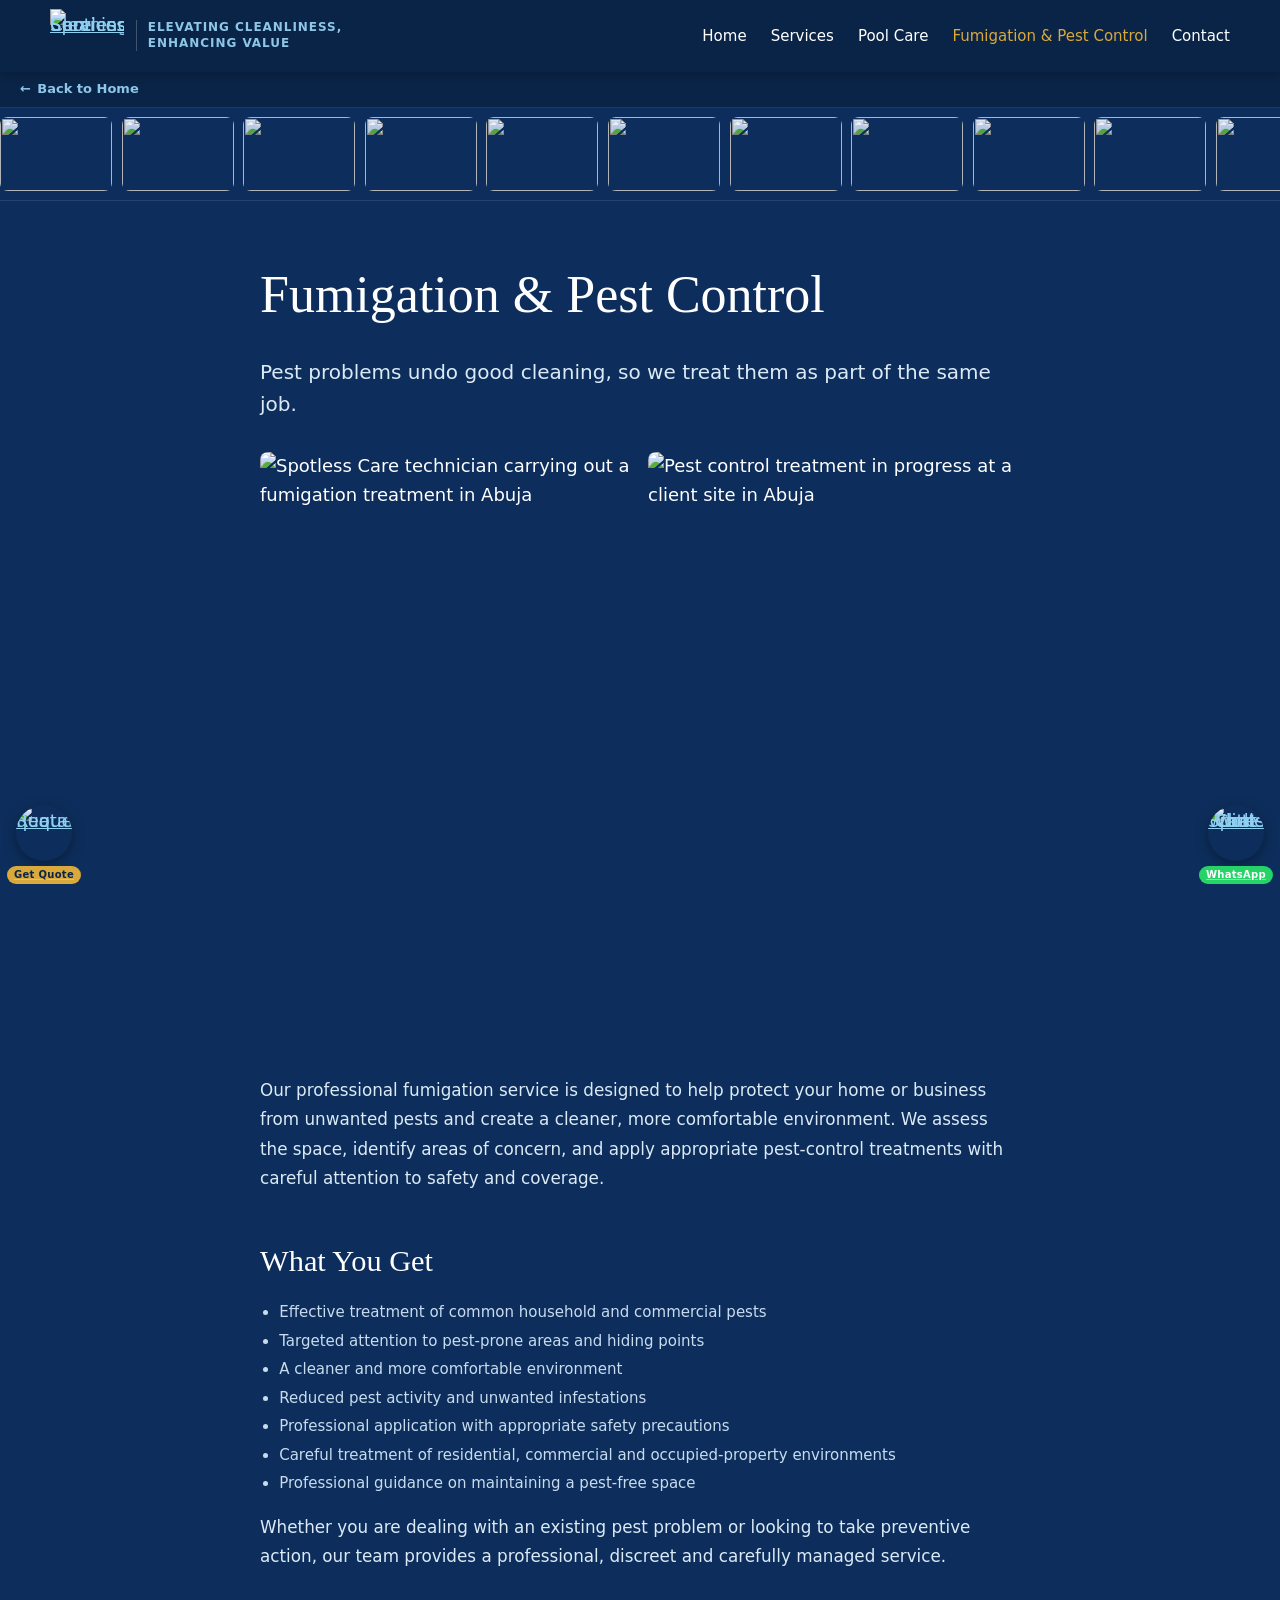
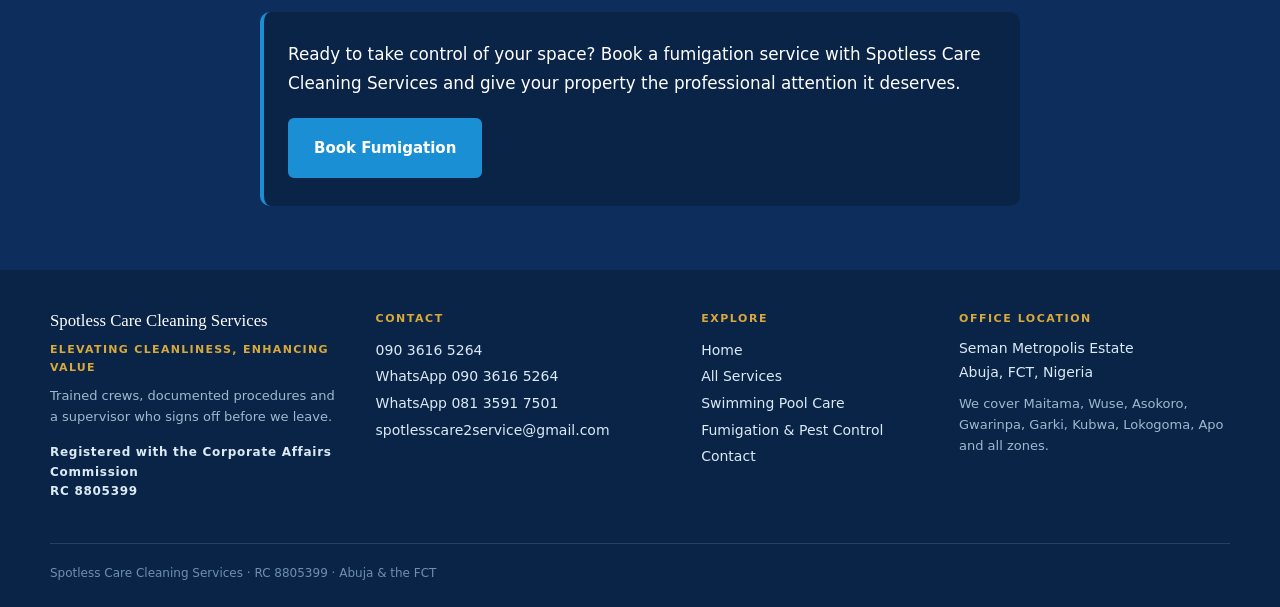
==== pages/fumigation.html @ 08be8010 "Add files via upload" ====
<!DOCTYPE html>
<html lang="en">
<head>
<meta charset="utf-8">
<meta name="viewport" content="width=device-width, initial-scale=1">
<title>Fumigation &amp; Pest Control in Abuja | Spotless Care</title>
<meta name="description" content="Professional, discreet fumigation and pest control for homes and businesses in Abuja, with careful attention to safety and coverage.">
<meta name="theme-color" content="#0a2447">
<link rel="icon" href="../assets/icons/favicon.png">
<link rel="stylesheet" href="../css/style.css">
<link rel="stylesheet" href="../css/components.css">
<link rel="stylesheet" href="../css/responsive.css">
</head>
<body>
<a class="skip" href="#main">Skip to content</a>
<header class="sc-header"><div class="sc-header-bar">
<div class="sc-brand"><a class="sc-logo" href="../index.html"><img src="../assets/logo/logo-white-header.png" alt="Spotless Care Cleaning Services" width="200" height="145"></a><p class="sc-tagline">Elevating Cleanliness,<br>Enhancing Value</p></div>
<button class="sc-burger" aria-label="Open menu" aria-expanded="false" aria-controls="site-nav"><svg viewBox="0 0 24 24" aria-hidden="true"><path d="M3 6h18v2H3zm0 5h18v2H3zm0 5h18v2H3z"/></svg></button>
<nav class="sc-nav" id="site-nav" aria-label="Main"><button class="sc-nav-close" aria-label="Close menu"><svg viewBox="0 0 24 24" aria-hidden="true"><path d="M5.3 3.9 12 10.6l6.7-6.7 1.4 1.4-6.7 6.7 6.7 6.7-1.4 1.4-6.7-6.7-6.7 6.7-1.4-1.4 6.7-6.7-6.7-6.7z"/></svg></button><ul><li><a href="../index.html">Home</a></li><li><a href="services.html">Services</a></li><li><a href="pool-care.html">Pool Care</a></li><li><a href="fumigation.html">Fumigation &amp; Pest Control</a></li><li><a href="contact.html">Contact</a></li></ul></nav>
</div></header>
<p class="sc-back"><a href="../index.html">Back to Home</a></p>
<div class="sc-marquee" aria-hidden="true"><div class="sc-marquee-track"><img src="../assets/images/work/crew-01.jpg" alt="" loading="lazy"><img src="../assets/images/work/crew-02.jpg" alt="" loading="lazy"><img src="../assets/images/work/crew-03.jpg" alt="" loading="lazy"><img src="../assets/images/work/crew-04.jpg" alt="" loading="lazy"><img src="../assets/images/work/crew-05.jpg" alt="" loading="lazy"><img src="../assets/images/work/crew-06.jpg" alt="" loading="lazy"><img src="../assets/images/work/crew-07.jpg" alt="" loading="lazy"><img src="../assets/images/work/crew-08.jpg" alt="" loading="lazy"></div></div>
<a class="sc-wa" href="https://wa.me/2349036165264" title="Chat with us on WhatsApp"><img src="../assets/icons/whatsapp-float.png" alt="Chat with Spotless Care on WhatsApp"></a>
<a class="sc-quote" href="contact.html" title="Request a quotation"><img src="../assets/icons/quote-float.png" alt="Request a quotation"></a>
<main id="main">
<section class="sec hero"><div class="in"><h1 style="font-family:var(--serif);font-weight:400">Fumigation &amp; Pest Control</h1><p>Pest problems undo good cleaning, so we treat them as part of the same job.</p>
<div class="hero-imgs"><img src="../assets/images/fumigation/fumigation-1.jpg" alt="Spotless Care technician carrying out a fumigation treatment in Abuja"><img src="../assets/images/fumigation/fumigation-2.jpg" alt="Pest control treatment in progress at a client site in Abuja"></div></div></section>
<section class="sec bg-navy"><div class="in prose dark"><p>Our professional fumigation service is designed to help protect your home or business from unwanted pests and create a cleaner, more comfortable environment. We assess the space, identify areas of concern, and apply appropriate pest-control treatments with careful attention to safety and coverage.</p>
<h2>What You Get</h2><ul><li>Effective treatment of common household and commercial pests</li><li>Targeted attention to pest-prone areas and hiding points</li><li>A cleaner and more comfortable environment</li><li>Reduced pest activity and unwanted infestations</li><li>Professional application with appropriate safety precautions</li><li>Careful treatment of residential, commercial and occupied-property environments</li><li>Professional guidance on maintaining a pest-free space</li></ul>
<p>Whether you are dealing with an existing pest problem or looking to take preventive action, our team provides a professional, discreet and carefully managed service.</p>
<div class="callout callout-dark"><p>Ready to take control of your space? Book a fumigation service with Spotless Care Cleaning Services and give your property the professional attention it deserves.</p><a class="btn" href="contact.html?service=Fumigation%20%26%20Pest%20Control" style="font-size:15px">Book Fumigation</a></div></div></section>
</main>
<footer class="sc-footer"><div class="sc-foot-cols">
<div><p class="sc-foot-brand">Spotless Care Cleaning Services</p><p class="sc-foot-tag">Elevating Cleanliness, Enhancing Value</p><p class="sc-foot-body">Trained crews, documented procedures and a supervisor who signs off before we leave.</p><p class="sc-foot-reg">Registered with the Corporate Affairs Commission<br>RC 8805399</p></div>
<div><h3 class="sc-foot-h">Contact</h3><p class="sc-foot-list"><a href="tel:+2349036165264">090 3616 5264</a><br><a href="https://wa.me/2349036165264">WhatsApp 090 3616 5264</a><br><a href="https://wa.me/2348135917501">WhatsApp 081 3591 7501</a><br><a href="mailto:spotlesscare2service@gmail.com">spotlesscare2service@gmail.com</a></p></div>
<div><h3 class="sc-foot-h">Explore</h3><p class="sc-foot-list"><a href="../index.html">Home</a><br><a href="services.html">All Services</a><br><a href="pool-care.html">Swimming Pool Care</a><br><a href="fumigation.html">Fumigation &amp; Pest Control</a><br><a href="contact.html">Contact</a></p></div>
<div><h3 class="sc-foot-h">Office Location</h3><p class="sc-foot-list" style="line-height:1.7">Seman Metropolis Estate<br>Abuja, FCT, Nigeria</p><p class="sc-foot-body">We cover Maitama, Wuse, Asokoro, Gwarinpa, Garki, Kubwa, Lokogoma, Apo and all zones.</p></div>
</div><p class="sc-foot-legal">Spotless Care Cleaning Services &middot; RC 8805399 &middot; Abuja &amp; the FCT</p></footer>
<script src="../js/main.js"></script>
<script src="../js/navbar.js"></script>
</body>
</html>
---- css/style.css ----
/* Spotless Care — base, header, footer. Colors/values ported from the original WordPress global styles. */
:root{--navy:#0d2e5c;--navy-d:#0a2447;--navy-m:#14406f;--blue:#1b8fd4;--sky:#8ec6e8;--teal:#2fa8a0;--gold:#d9a93b;--ink:#3a4a5c;--mute:#5a6b80;--pale:#f1f5f9;--serif:Georgia,'Times New Roman',serif;--sans:system-ui,-apple-system,'Segoe UI',Roboto,Helvetica,Arial,sans-serif}
*,*::before,*::after{box-sizing:border-box}
html{scroll-behavior:smooth}
body{margin:0;background:var(--navy);color:#fff;font-family:var(--sans);font-size:18px;line-height:1.6;-webkit-font-smoothing:antialiased}
img{max-width:100%;height:auto;display:block}
a{color:#8fd0f0}a:hover{color:#fff}
h1,h2,h3{margin:0 0 .6em;color:#fff}
p{margin:0 0 1.1em}
:focus-visible{outline:3px solid var(--gold);outline-offset:2px}
.skip{position:absolute;left:-999px}.skip:focus{left:8px;top:8px;background:#fff;color:var(--navy);padding:.5rem 1rem;z-index:999}

/* layout */
.sec{padding:clamp(2.5rem,8vw,4rem) 1.25rem}
.in{max-width:760px;margin:0 auto}.wide{max-width:1180px;margin:0 auto}
.bg-navy{background:var(--navy)}.bg-dark{background:var(--navy-d)}.bg-blue{background:var(--blue)}.bg-pale{background:var(--pale)}.bg-white{background:#fff;color:var(--ink)}
.bg-white h2,.bg-white h3{color:var(--navy)}.bg-white a{color:var(--blue)}.bg-pale h2{color:var(--navy)}

/* header */
.sc-header{position:sticky;top:0;z-index:100;background:var(--navy-d);box-shadow:0 1px 10px rgba(0,0,0,.25);padding:0 1.25rem}
.sc-header-bar{max-width:1180px;margin:0 auto;padding:.55rem 0;display:flex;align-items:center;justify-content:space-between;gap:.5rem;flex-wrap:nowrap}
.sc-brand{display:flex;align-items:center;gap:.7rem;min-width:0}
.sc-logo{flex:0 0 auto;line-height:0}.sc-logo img{height:42px;width:auto}
.sc-tagline{margin:0;padding-left:.55rem;border-left:1px solid rgba(255,255,255,.22);font-size:9px;line-height:1.3;letter-spacing:.06em;text-transform:uppercase;color:var(--sky);font-weight:600}
.sc-nav ul{list-style:none;margin:0;padding:0;display:flex;gap:1.5rem}
.sc-nav a{color:#fff;text-decoration:none;font-size:15px}.sc-nav a:hover,.sc-nav a[aria-current=page]{color:var(--gold)}
.sc-burger{display:none;background:none;border:0;color:#fff;padding:.4rem;cursor:pointer}
.sc-burger svg{width:28px;height:28px;fill:#fff}
.sc-back{margin:0;background:var(--navy-d);border-bottom:1px solid rgba(255,255,255,.1);padding:.55rem 1.25rem;font-size:13px;font-weight:600;line-height:1.4}
.sc-back a{color:var(--sky);text-decoration:none}.sc-back a::before{content:"\2190";margin-right:.4rem}.sc-back a:hover{color:#fff}
body.home .sc-back{display:none}
.sc-marquee{overflow:hidden;background:var(--navy);padding:.55rem 0;border-bottom:1px solid rgba(255,255,255,.1)}
.sc-marquee-track{display:flex;gap:.6rem;width:max-content;animation:scScroll 34s linear infinite}
.sc-marquee-track img{height:74px;width:112px;object-fit:cover;border-radius:8px;opacity:.92}
@keyframes scScroll{to{transform:translateX(-50%)}}
@media (prefers-reduced-motion:reduce){.sc-marquee-track{animation:none}html{scroll-behavior:auto}}

/* floating buttons */
.sc-wa,.sc-quote{position:fixed;bottom:16px;z-index:300;width:56px;line-height:0;text-align:center}
.sc-wa{right:16px}.sc-quote{left:16px}
.sc-wa a,.sc-quote a{display:block}
.sc-wa img,.sc-quote img{width:56px;height:56px;border-radius:50%;box-shadow:0 4px 14px rgba(0,0,0,.35)}
.sc-quote::after,.sc-wa::after{display:block;width:max-content;margin-left:50%;transform:translateX(-50%);white-space:nowrap;margin-top:5px;font-size:10px;font-weight:700;letter-spacing:.03em;line-height:1.2;border-radius:999px;padding:3px 7px}
.sc-quote::after{content:"Get Quote";color:var(--navy-d);background:var(--gold)}
.sc-wa::after{content:"WhatsApp";color:#fff;background:#25d366}

/* footer */
.sc-footer{background:var(--navy-d);padding:2.5rem 1.25rem 1.5rem}
.sc-foot-cols{max-width:1180px;margin:0 auto;display:grid;gap:2rem;grid-template-columns:1fr}
.sc-footer p,.sc-footer h3{text-align:left;margin:0 0 .6rem}
.sc-footer a{color:#dbeaf5;text-decoration:none}.sc-footer a:hover{text-decoration:underline}
.sc-foot-brand{font-family:var(--serif);font-size:1.05rem;line-height:1.3}
.sc-foot-tag{color:var(--gold);font-size:11px;font-weight:600;letter-spacing:.12em;text-transform:uppercase}
.sc-foot-body{color:#9fb8d0;font-size:13px;line-height:1.6}
.sc-foot-reg{color:#dbeaf5;font-size:12px;font-weight:600;letter-spacing:.06em;margin-top:1rem!important}
.sc-foot-h{color:var(--gold);font-size:11px;font-weight:700;letter-spacing:.14em;text-transform:uppercase}
.sc-foot-list{color:#dbeaf5;font-size:14px;line-height:1.9}
.sc-foot-legal{max-width:1180px;margin:2rem auto 0!important;padding-top:1.25rem;border-top:1px solid rgba(255,255,255,.12);color:#6f8fb0;font-size:12px}
---- css/components.css ----
/* Spotless Care — page components */
.btns{display:flex;flex-direction:column;gap:.75rem;margin-top:1.5rem}
.btn{display:inline-block;text-align:center;text-decoration:none;font-weight:600;font-size:16px;color:#fff;background:var(--blue);border-radius:6px;padding:1rem 1.5rem;border:2px solid var(--blue);cursor:pointer;font-family:inherit}
.btn:hover{color:#fff;filter:brightness(1.1)}
.btn-out{background:transparent;border-color:#fff}
.btn-navy{background:var(--navy);border-color:var(--navy)}
.bg-white a.btn,.bg-white a.btn:hover{color:#fff}
.btn-call::before{content:"\260E";margin-right:.5rem;font-size:17px}

/* page heroes */
.hero{background:var(--navy)}
.hero h1{font-size:clamp(1.9rem,7.5vw,3.25rem);line-height:1.15}
.hero p{color:#dbeaf5;font-size:clamp(1rem,4vw,1.25rem);line-height:1.6}
.hero-home{background:var(--navy-d);padding-top:clamp(2.5rem,8vw,4.5rem);padding-bottom:clamp(2.5rem,8vw,4.5rem)}
.hero-home h1{font-family:var(--serif);font-size:clamp(2.5rem,11vw,4.25rem);font-weight:400;letter-spacing:-.02em;line-height:1.08}
.hero-home h1 span{color:var(--gold)}
.hero-home .lead{color:#c8dcee;font-size:clamp(1.05rem,4.2vw,1.3rem);line-height:1.65}
.pill{display:inline-block;border-radius:999px;color:#c8dcee;background:rgba(255,255,255,.07);border:1px solid rgba(255,255,255,.18);padding:.5rem 1rem;font-size:11px;font-weight:600;letter-spacing:.12em;text-transform:uppercase}
.pill::before,.chips span::before{content:"\2605";color:var(--gold);margin-right:.45rem;font-size:12px}
.chips{color:#9fb8d0;line-height:2.2}
.chips span{display:inline-block;margin:0 .3rem .5rem 0;font-size:12.5px;font-weight:500;padding:.3rem .8rem;border-radius:999px;background:rgba(255,255,255,.08);border:1px solid rgba(255,255,255,.16);color:#dbeaf5;white-space:nowrap}
.hero-imgs{display:grid;grid-template-columns:1fr 1fr;gap:1rem;margin-top:2rem}
.hero-imgs img,.round{border-radius:8px;width:100%}
.hero-imgs img{aspect-ratio:3/4;object-fit:cover}

/* stats */
.stats{display:grid;grid-template-columns:1fr 1fr;gap:1.75rem 1rem}
.stat{text-align:center;background:rgba(255,255,255,.12);border:1px solid rgba(255,255,255,.22);border-radius:12px;padding:1.1rem .6rem}
.stat b{display:block;font:400 clamp(1.5rem,6.5vw,2.25rem)/1.1 var(--serif);margin-bottom:.35rem}
.stat span{display:block;font-size:13px;font-weight:600;line-height:1.4}.stat small{display:block;font-size:11px;color:#cfe8f8}

/* eyebrow + display headings */
.eyebrow{color:var(--blue);font-size:12px;font-weight:700;letter-spacing:.16em;text-transform:uppercase;margin-bottom:.8rem}
.bg-dark .eyebrow{color:var(--gold)}.bg-white .eyebrow,.bg-pale .eyebrow{color:#a67c1a}
.disp{font-family:var(--serif);font-size:clamp(1.9rem,8vw,2.75rem);font-weight:400;line-height:1.15}
.disp span{color:var(--blue)}.bg-dark .disp span{color:#6bb8e8}
.copy{font-size:clamp(.95rem,3.8vw,1.05rem);line-height:1.75}
.bg-white .copy{color:var(--ink)}.bg-dark .copy,.bg-navy .copy{color:#c8dcee}
.center{text-align:center}.muted{color:var(--mute)}
.story-img{margin-bottom:2rem;max-height:620px;width:100%;object-fit:cover;object-position:top;border-radius:8px}

/* feature cards (sprite icons) */
.feat-grid{display:grid;grid-template-columns:1fr 1fr;gap:.75rem;margin-top:1.75rem}
.feat{position:relative;background:var(--pale);border:1px solid #e0e7ef;border-top:3px solid var(--blue);border-radius:8px;padding:4.2rem 1.1rem 1.1rem}
.feat::before{content:"";position:absolute;top:1.1rem;left:1.1rem;width:40px;height:40px;border-radius:10px;background:var(--navy) url(../assets/icons/feature-icons.png) no-repeat;background-size:160px 40px;background-position:var(--x,0) 0}
.feat:nth-child(2){--x:-40px}.feat:nth-child(3){--x:-80px;border-top-color:var(--teal)}.feat:nth-child(3)::before{background-color:var(--teal)}
.feat:nth-child(4){--x:-120px}.feat:nth-child(4)::before{background-color:var(--blue)}
.feat b{display:block;color:var(--navy);font-size:15px;line-height:1.3;margin-bottom:.4rem}
.feat span{display:block;color:var(--mute);font-size:13px;line-height:1.6}

/* service grid */
.sc-svc-grid{display:grid;gap:1rem;margin-top:1.75rem}
.sc-svc{position:relative;display:flex;gap:1rem;align-items:flex-start;background:#fff;border-radius:10px;border-top:4px solid var(--c,var(--blue));padding:1.3rem;text-decoration:none;box-shadow:0 1px 4px rgba(13,46,92,.07)}
.sc-svc:hover{box-shadow:0 6px 18px rgba(13,46,92,.12)}
.sc-svc-hl{border:2px solid var(--blue);border-top-width:4px;border-top-color:var(--c);padding-top:2.4rem}
.sc-svc-tag{position:absolute;top:.85rem;left:1.3rem;font-size:10px;font-weight:700;letter-spacing:.1em;color:#a67c1a}
.sc-svc-ico{flex:0 0 46px;width:46px;height:46px;border-radius:11px;background:var(--c,var(--blue)) url(../assets/icons/service-icons.png) no-repeat;background-size:322px 46px;background-position:calc(var(--i)*-46px) 0}
.sc-svc-b{display:flex;flex-direction:column;gap:.4rem}
.sc-svc-t{font:1.15rem/1.25 var(--serif);color:var(--navy)}
.sc-svc-d{font-size:13.5px;line-height:1.6;color:var(--mute)}
.sc-svc-m{font-size:13px;font-weight:700;color:var(--blue)}

/* cards & callouts */
.panel{background:var(--navy);border-radius:8px;padding:1.2rem;margin-top:.75rem}
.panel b{display:block;font-size:15px;margin-bottom:.4rem}.panel span{color:#9fb8d0;font-size:13px;line-height:1.65;display:block}
.big{background:var(--blue);border-radius:10px;margin:1.75rem 0;padding:1.75rem 1.5rem}
.big b{display:block;font:400 clamp(2.25rem,11vw,3.5rem)/1 var(--serif)}.big span{font-size:15px;font-weight:600;line-height:1.6;display:block;margin-top:.5rem}
.callout{background:var(--pale);border-left:4px solid var(--blue);border-radius:10px;margin-top:2.5rem;padding:1.75rem 1.5rem}
.callout h3{font:400 clamp(1.4rem,6vw,1.9rem)/1.2 var(--serif)}
.callout p{color:var(--ink);font-size:15px;line-height:1.75}.callout .q{color:var(--navy);font-style:italic;margin:0}
.callout-dark{background:var(--navy-d)}.callout-dark p{color:#fff;font-size:clamp(1rem,4vw,1.15rem);line-height:1.7;margin:0 0 1.2rem}
.gallery{display:grid;grid-template-columns:repeat(3,1fr);gap:.5rem;margin-top:1.5rem}
.gallery img{width:100%;aspect-ratio:3/4;object-fit:cover;border-radius:4px}
.quote{background:#fff;border-left:4px solid var(--c);border-radius:10px;margin-top:1rem;padding:1.5rem 1.4rem}
.quote p{color:var(--ink);font-size:clamp(1rem,4vw,1.1rem);font-style:italic;line-height:1.7;margin:0}
.quote b{display:block;color:var(--navy);margin-top:.9rem;font-size:13px}.quote small{color:#8a93a0;font-size:12px}
.cta-lines{color:#c8dcee;font-size:15px;line-height:1.9;margin-top:1.5rem}.cta-lines a{color:var(--sky)}

/* inner pages */
.prose h2{font-size:clamp(1.4rem,5.5vw,2rem);line-height:1.25;margin-top:1.6em}
.prose .intro{font-size:clamp(1rem,4vw,1.25rem);line-height:1.7}.prose p{line-height:1.7}
.prose ul{line-height:1.9;padding-left:1.2rem}
.opts{display:grid;gap:.75rem;margin:1.25rem 0}
.opt{background:#e8f4fb;padding:1.25rem;font-size:15px;line-height:1.6;color:var(--ink)}.opt b{color:var(--navy)}
.prose.dark{color:#dbeaf5}.prose.dark h2{font-family:var(--serif);font-weight:400;font-size:clamp(1.4rem,6vw,1.9rem);color:#fff}
.prose.dark ul{color:#c8dcee;font-size:15px}.prose.dark p{font-size:clamp(.95rem,3.8vw,1.05rem);line-height:1.75}
.contact-box p{line-height:1.8}
hr{border:0;border-top:1px solid #d5dde6;margin:2rem 0}

/* form */
.form{display:grid;gap:1rem;margin-top:1.5rem}
.form label{display:block;font-size:14px;font-weight:600;color:var(--navy);margin-bottom:.35rem}
.form input,.form select,.form textarea{width:100%;font:inherit;font-size:16px;color:var(--ink);background:#fff;border:1px solid #b9c6d4;border-radius:6px;padding:.75rem .9rem}
.form textarea{min-height:130px;resize:vertical}
.form input:focus,.form select:focus,.form textarea:focus{border-color:var(--blue);outline:2px solid rgba(27,143,212,.35)}
.form .err{color:#b3261e;font-size:13px;margin-top:.3rem;display:none}.form .bad .err{display:block}.form .bad input,.form .bad select,.form .bad textarea{border-color:#b3261e}
.form-note{font-size:13px;color:var(--mute);margin:0}
.btn-row{display:flex;flex-direction:column;gap:.75rem}
.btn-wa{background:#25d366;border-color:#25d366;color:#06361a!important}
---- css/responsive.css ----
@media (min-width:420px){.sc-tagline{font-size:10.5px;padding-left:.7rem;letter-spacing:.08em}.sc-logo img{height:44px}}
@media (min-width:600px){.btns,.btn-row{flex-direction:row;flex-wrap:wrap}.opts{grid-template-columns:1fr 1fr}.feat-grid{gap:.75rem}}
@media (min-width:720px){.sc-svc-grid{grid-template-columns:1fr 1fr}.sc-foot-cols{grid-template-columns:1.3fr 1.3fr 1fr 1.2fr}}
@media (min-width:782px){.sc-logo img{height:54px}.sc-tagline{font-size:12px}.opts{grid-template-columns:repeat(4,1fr)}}
@media (max-width:781px){
  .sc-burger{display:block}
  .sc-nav{position:fixed;inset:0;background:var(--navy-d);padding:4.5rem 1.25rem 1.25rem;display:none;overflow:auto;z-index:400}
  .sc-nav.open{display:block}
  .sc-nav ul{flex-direction:column;gap:0}
  .sc-nav li{border-bottom:1px solid rgba(255,255,255,.1)}
  .sc-nav a{display:block;font-family:var(--serif);font-size:1.05rem;padding:.85rem 0}
  .sc-nav-close{position:absolute;top:1rem;right:1.25rem;color:#fff;background:rgba(255,255,255,.1);border:1px solid rgba(255,255,255,.2);border-radius:999px;padding:.4rem;cursor:pointer;display:block;line-height:0}
  .sc-nav-close svg{width:20px;height:20px;fill:#fff}
}
@media (min-width:782px){.sc-nav-close{display:none}}
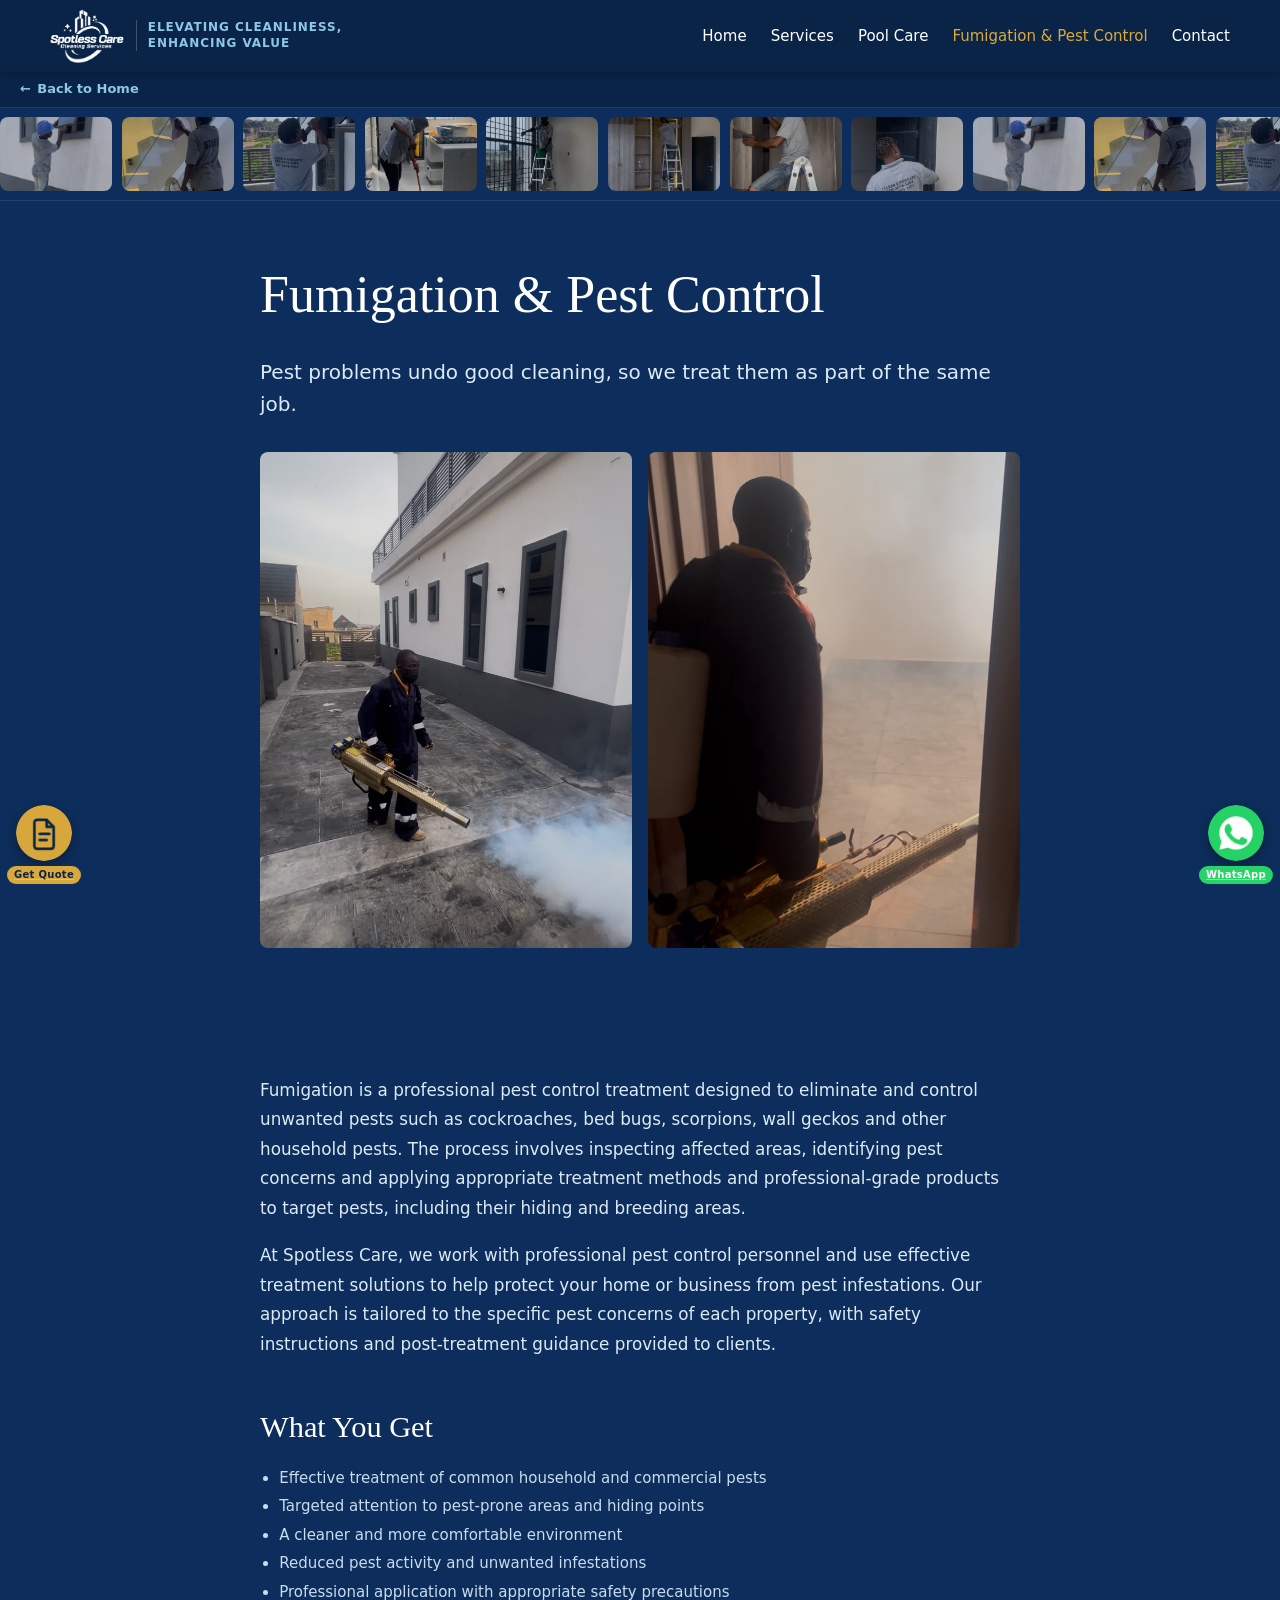
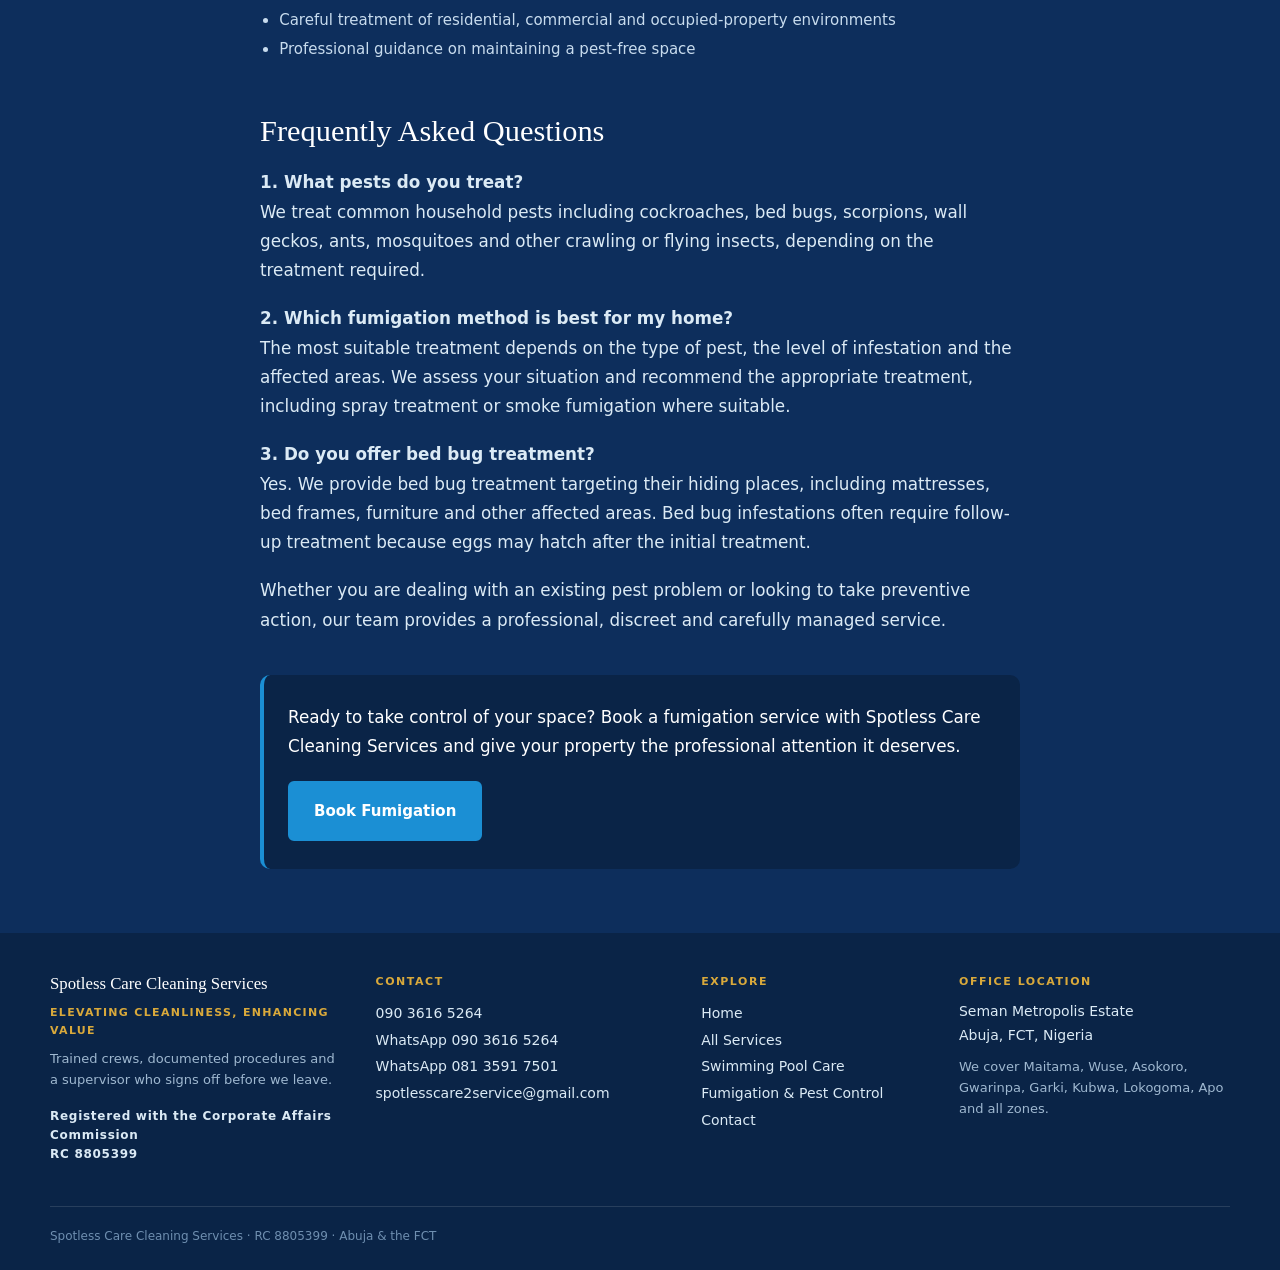
==== commit 77a95c8a: "Add files via upload" ====
--- a/pages/fumigation.html
+++ b/pages/fumigation.html
@@ -25,8 +25,10 @@
 <main id="main">
 <section class="sec hero"><div class="in"><h1 style="font-family:var(--serif);font-weight:400">Fumigation &amp; Pest Control</h1><p>Pest problems undo good cleaning, so we treat them as part of the same job.</p>
 <div class="hero-imgs"><img src="../assets/images/fumigation/fumigation-1.jpg" alt="Spotless Care technician carrying out a fumigation treatment in Abuja"><img src="../assets/images/fumigation/fumigation-2.jpg" alt="Pest control treatment in progress at a client site in Abuja"></div></div></section>
-<section class="sec bg-navy"><div class="in prose dark"><p>Our professional fumigation service is designed to help protect your home or business from unwanted pests and create a cleaner, more comfortable environment. We assess the space, identify areas of concern, and apply appropriate pest-control treatments with careful attention to safety and coverage.</p>
+<section class="sec bg-navy"><div class="in prose dark"><p>Fumigation is a professional pest control treatment designed to eliminate and control unwanted pests such as cockroaches, bed bugs, scorpions, wall geckos and other household pests. The process involves inspecting affected areas, identifying pest concerns and applying appropriate treatment methods and professional-grade products to target pests, including their hiding and breeding areas.</p>
+<p>At Spotless Care, we work with professional pest control personnel and use effective treatment solutions to help protect your home or business from pest infestations. Our approach is tailored to the specific pest concerns of each property, with safety instructions and post-treatment guidance provided to clients.</p>
 <h2>What You Get</h2><ul><li>Effective treatment of common household and commercial pests</li><li>Targeted attention to pest-prone areas and hiding points</li><li>A cleaner and more comfortable environment</li><li>Reduced pest activity and unwanted infestations</li><li>Professional application with appropriate safety precautions</li><li>Careful treatment of residential, commercial and occupied-property environments</li><li>Professional guidance on maintaining a pest-free space</li></ul>
+<h2>Frequently Asked Questions</h2><p><strong>1. What pests do you treat?</strong><br>We treat common household pests including cockroaches, bed bugs, scorpions, wall geckos, ants, mosquitoes and other crawling or flying insects, depending on the treatment required.</p><p><strong>2. Which fumigation method is best for my home?</strong><br>The most suitable treatment depends on the type of pest, the level of infestation and the affected areas. We assess your situation and recommend the appropriate treatment, including spray treatment or smoke fumigation where suitable.</p><p><strong>3. Do you offer bed bug treatment?</strong><br>Yes. We provide bed bug treatment targeting their hiding places, including mattresses, bed frames, furniture and other affected areas. Bed bug infestations often require follow-up treatment because eggs may hatch after the initial treatment.</p>
 <p>Whether you are dealing with an existing pest problem or looking to take preventive action, our team provides a professional, discreet and carefully managed service.</p>
 <div class="callout callout-dark"><p>Ready to take control of your space? Book a fumigation service with Spotless Care Cleaning Services and give your property the professional attention it deserves.</p><a class="btn" href="contact.html?service=Fumigation%20%26%20Pest%20Control" style="font-size:15px">Book Fumigation</a></div></div></section>
 </main>
